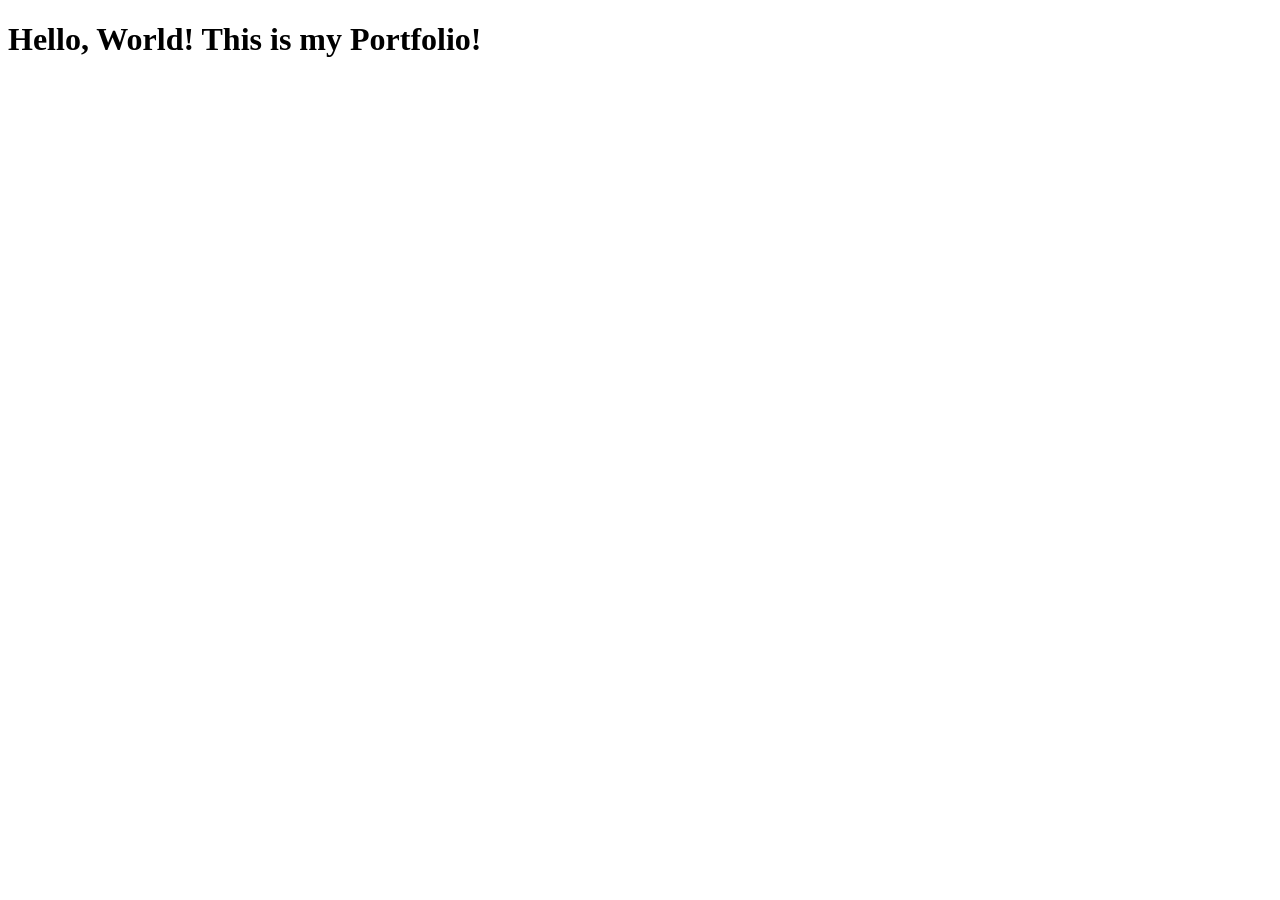
==== index.html @ 5b3e6e05 "Update portfolio content" ====
<!DOCTYPE html>
<html lang="en">
<head>
    <meta charset="UTF-8">
    <meta http-equiv="X-UA-Compatible" content="IE=edge">
    <meta name="viewport" content="width=device-width, initial-scale=1.0">
    <title>Your Name - Portfolio</title>
</head>
<body>
    <h1>Hello, World! This is my Portfolio!</h1>
</body>
</html>
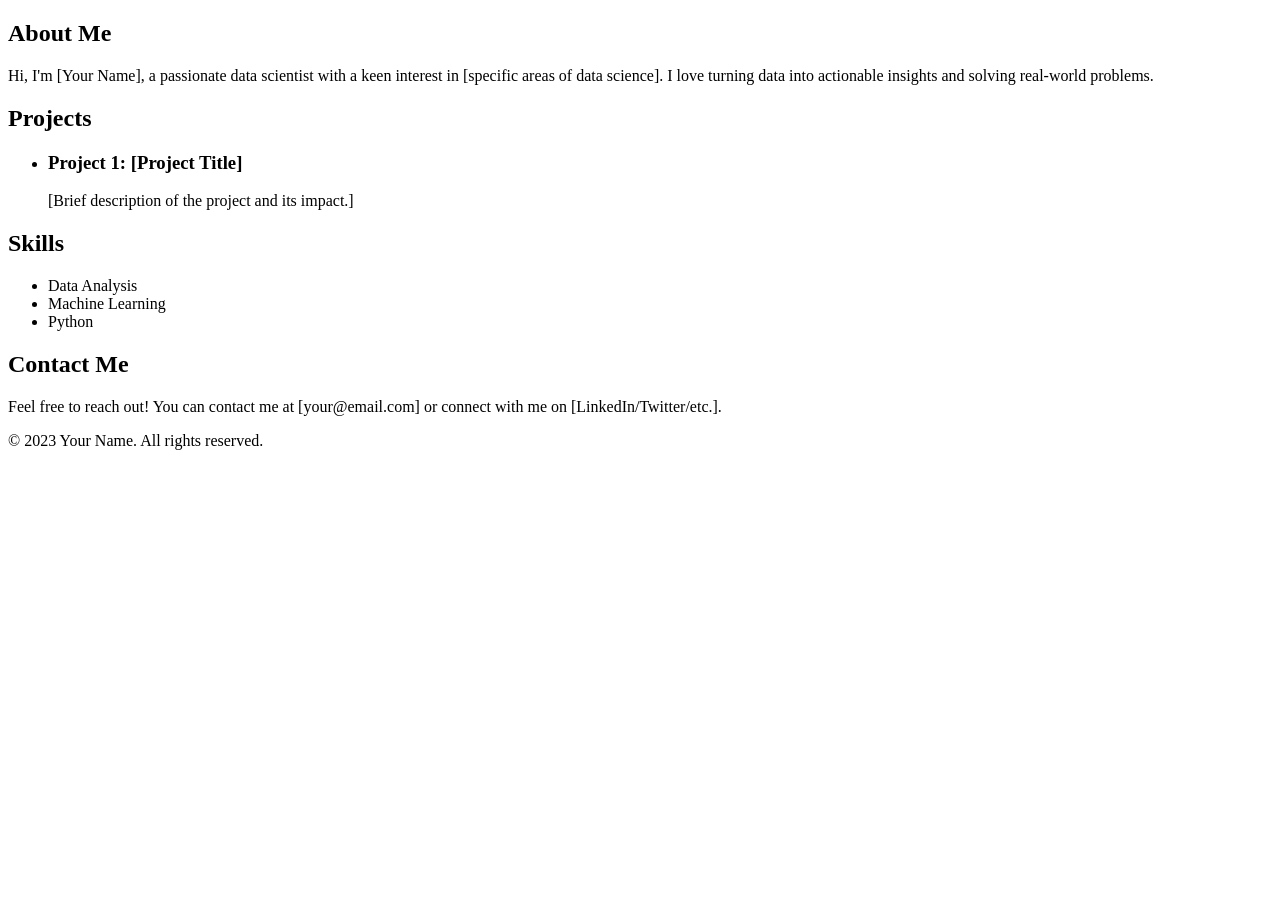
==== commit 0b871d34: "Update portfolio content" ====
--- a/index.html
+++ b/index.html
@@ -7,6 +7,46 @@
     <title>Your Name - Portfolio</title>
 </head>
 <body>
-    <h1>Hello, World! This is my Portfolio!</h1>
+
+    <!-- Introduction Section -->
+    <section id="introduction">
+        <h2>About Me</h2>
+        <p>Hi, I'm [Your Name], a passionate data scientist with a keen interest in [specific areas of data science]. I love turning data into actionable insights and solving real-world problems.</p>
+    </section>
+
+    <!-- Projects Section -->
+    <section id="projects">
+        <h2>Projects</h2>
+        <ul>
+            <li>
+                <h3>Project 1: [Project Title]</h3>
+                <p>[Brief description of the project and its impact.]</p>
+            </li>
+            <!-- Repeat for other projects -->
+        </ul>
+    </section>
+
+    <!-- Skills Section -->
+    <section id="skills">
+        <h2>Skills</h2>
+        <ul>
+            <li>Data Analysis</li>
+            <li>Machine Learning</li>
+            <li>Python</li>
+            <!-- Add more skills -->
+        </ul>
+    </section>
+
+    <!-- Contact Section -->
+    <section id="contact">
+        <h2>Contact Me</h2>
+        <p>Feel free to reach out! You can contact me at [your@email.com] or connect with me on [LinkedIn/Twitter/etc.].</p>
+    </section>
+
+    <!-- Footer Section -->
+    <footer>
+        <p>© 2023 Your Name. All rights reserved.</p>
+    </footer>
+
 </body>
 </html>
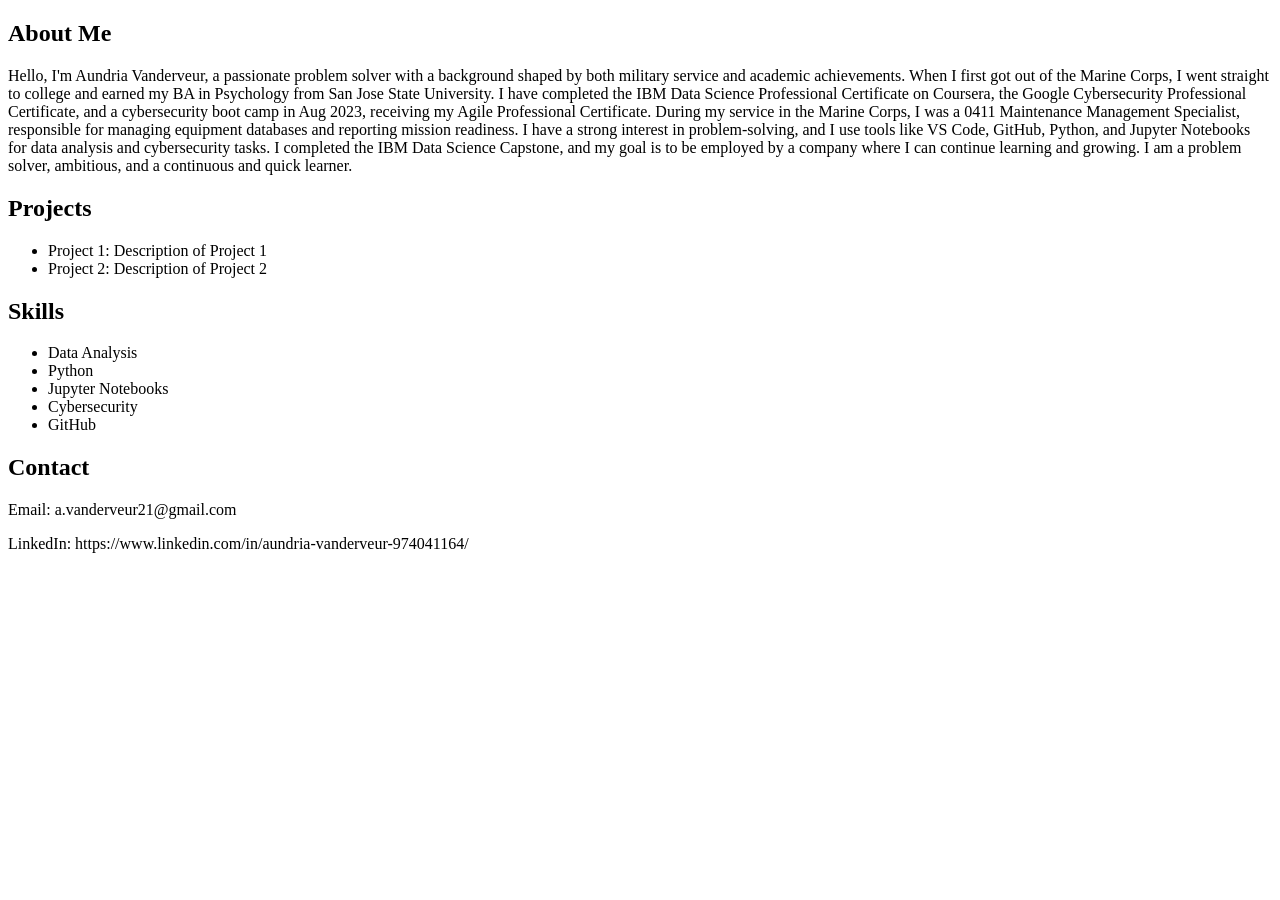
==== commit c78c6ec9: "Update portfolio content" ====
--- a/index.html
+++ b/index.html
@@ -1,52 +1,58 @@
 <!DOCTYPE html>
 <html lang="en">
+
 <head>
     <meta charset="UTF-8">
     <meta http-equiv="X-UA-Compatible" content="IE=edge">
     <meta name="viewport" content="width=device-width, initial-scale=1.0">
-    <title>Your Name - Portfolio</title>
+    <title>Aundria Vanderveur - Portfolio</title>
 </head>
+
 <body>
 
-    <!-- Introduction Section -->
-    <section id="introduction">
+    <!-- About Me Section -->
+    <div id="about">
         <h2>About Me</h2>
-        <p>Hi, I'm [Your Name], a passionate data scientist with a keen interest in [specific areas of data science]. I love turning data into actionable insights and solving real-world problems.</p>
-    </section>
+        <p>
+            Hello, I'm Aundria Vanderveur, a passionate problem solver with a background shaped by both military service and academic achievements.
+            When I first got out of the Marine Corps, I went straight to college and earned my BA in Psychology from San Jose State University.
+            I have completed the IBM Data Science Professional Certificate on Coursera, the Google Cybersecurity Professional Certificate, and a cybersecurity boot camp in Aug 2023, receiving my Agile Professional Certificate.
+            During my service in the Marine Corps, I was a 0411 Maintenance Management Specialist, responsible for managing equipment databases and reporting mission readiness.
+            I have a strong interest in problem-solving, and I use tools like VS Code, GitHub, Python, and Jupyter Notebooks for data analysis and cybersecurity tasks.
+            I completed the IBM Data Science Capstone, and my goal is to be employed by a company where I can continue learning and growing.
+            I am a problem solver, ambitious, and a continuous and quick learner.
+        </p>
+    </div>
 
-    <!-- Projects Section -->
-    <section id="projects">
+    <!-- Projects Section (Add more projects as needed) -->
+    <div id="projects">
         <h2>Projects</h2>
         <ul>
-            <li>
-                <h3>Project 1: [Project Title]</h3>
-                <p>[Brief description of the project and its impact.]</p>
-            </li>
-            <!-- Repeat for other projects -->
+            <li>Project 1: Description of Project 1</li>
+            <li>Project 2: Description of Project 2</li>
+            <!-- Add more projects as needed -->
         </ul>
-    </section>
+    </div>
 
-    <!-- Skills Section -->
-    <section id="skills">
+    <!-- Skills Section (Add more skills as needed) -->
+    <div id="skills">
         <h2>Skills</h2>
         <ul>
             <li>Data Analysis</li>
-            <li>Machine Learning</li>
             <li>Python</li>
-            <!-- Add more skills -->
+            <li>Jupyter Notebooks</li>
+            <li>Cybersecurity</li>
+            <li>GitHub</li>
         </ul>
-    </section>
+    </div>
 
-    <!-- Contact Section -->
-    <section id="contact">
-        <h2>Contact Me</h2>
-        <p>Feel free to reach out! You can contact me at [your@email.com] or connect with me on [LinkedIn/Twitter/etc.].</p>
-    </section>
-
-    <!-- Footer Section -->
-    <footer>
-        <p>© 2023 Your Name. All rights reserved.</p>
-    </footer>
+    <!-- Contact Section (Add contact information) -->
+    <div id="contact">
+        <h2>Contact</h2>
+        <p>Email: a.vanderveur21@gmail.com</p>
+        <p>LinkedIn: https://www.linkedin.com/in/aundria-vanderveur-974041164/</p>
+    </div>
 
 </body>
+
 </html>
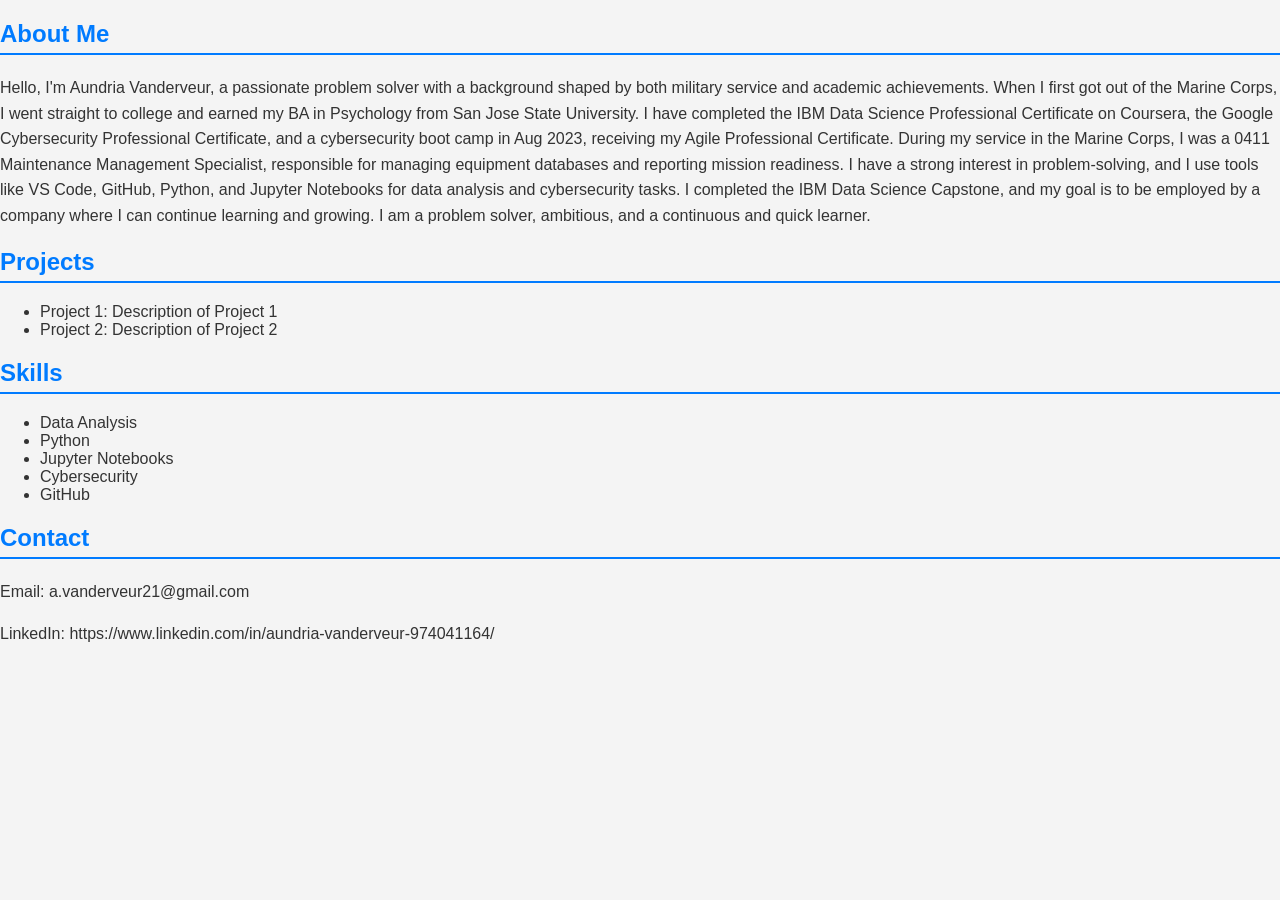
==== commit fe4dd66f: "Update Css" ====
--- a/index.html
+++ b/index.html
@@ -2,6 +2,9 @@
 <html lang="en">
 
 <head>
+    <!-- In the <head> section of your HTML, after the existing meta tags -->
+<link rel="stylesheet" href="styles.css">
+
     <meta charset="UTF-8">
     <meta http-equiv="X-UA-Compatible" content="IE=edge">
     <meta name="viewport" content="width=device-width, initial-scale=1.0">
--- a/styles.css
+++ b/styles.css
@@ -0,0 +1,39 @@
+body {
+    font-family: 'Arial', sans-serif;
+    background-color: #f4f4f4;
+    color: #333;
+    margin: 0;
+    padding: 0;
+}
+
+header {
+    background-color: #007bff;
+    color: #fff;
+    text-align: center;
+    padding: 1em 0;
+}
+
+section {
+    max-width: 800px;
+    margin: 0 auto;
+    padding: 20px;
+    background-color: #fff;
+    border-radius: 8px;
+    box-shadow: 0 0 10px rgba(0, 0, 0, 0.1);
+    margin-top: 20px;
+    margin-bottom: 20px;
+}
+
+h1, h2, h3 {
+    color: #007bff;
+}
+
+h2 {
+    border-bottom: 2px solid #007bff;
+    padding-bottom: 5px;
+    margin-bottom: 20px;
+}
+
+p {
+    line-height: 1.6;
+}
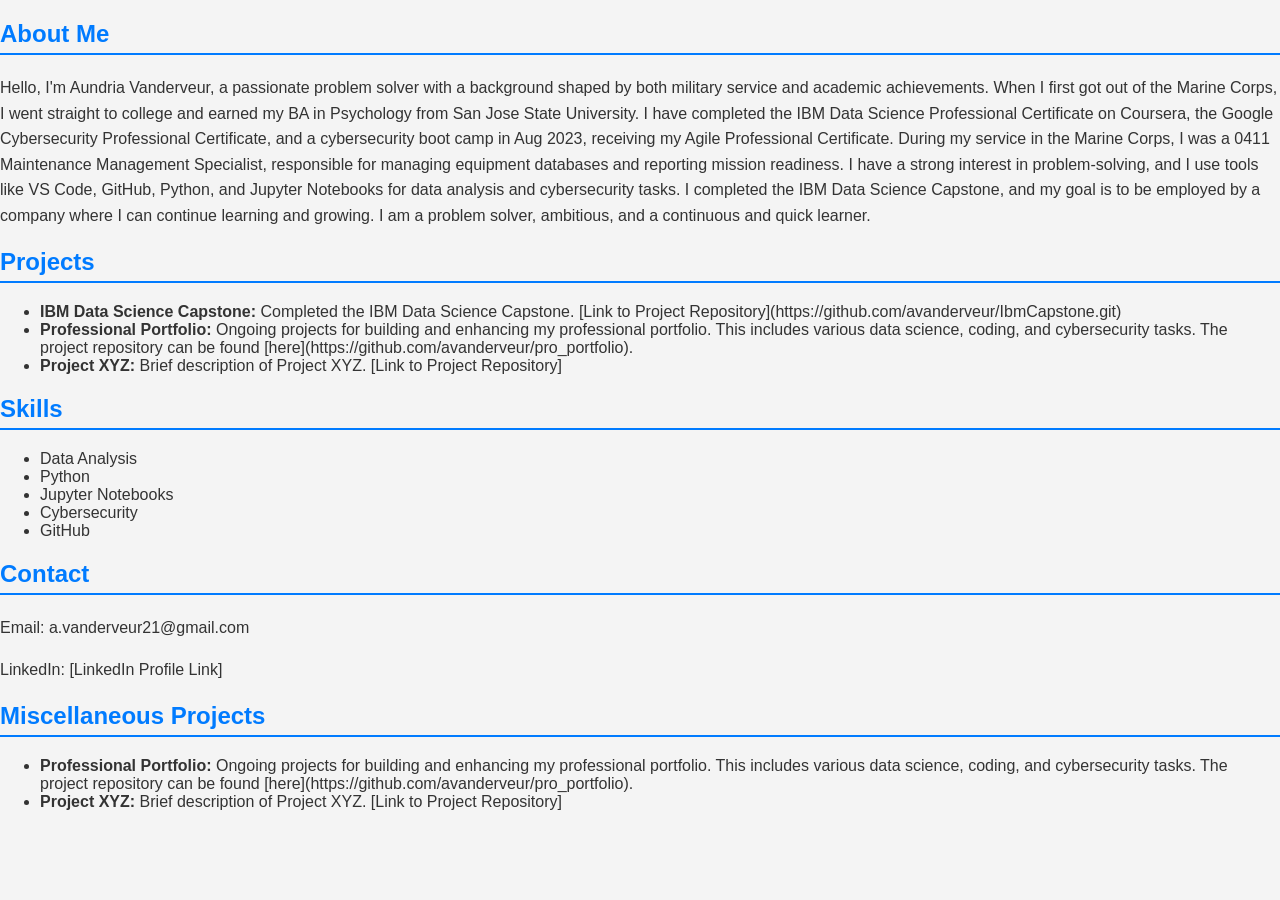
==== commit 6b6daeb3: "Update portfolio content" ====
--- a/index.html
+++ b/index.html
@@ -3,7 +3,7 @@
 
 <head>
     <!-- In the <head> section of your HTML, after the existing meta tags -->
-<link rel="stylesheet" href="styles.css">
+    <link rel="stylesheet" href="styles.css">
 
     <meta charset="UTF-8">
     <meta http-equiv="X-UA-Compatible" content="IE=edge">
@@ -31,9 +31,16 @@
     <div id="projects">
         <h2>Projects</h2>
         <ul>
-            <li>Project 1: Description of Project 1</li>
-            <li>Project 2: Description of Project 2</li>
+            <li>
+                <strong>IBM Data Science Capstone:</strong> Completed the IBM Data Science Capstone. [Link to Project Repository](https://github.com/avanderveur/IbmCapstone.git)
+            </li>
+            <li>
+                <strong>Professional Portfolio:</strong> Ongoing projects for building and enhancing my professional portfolio. This includes various data science, coding, and cybersecurity tasks. The project repository can be found [here](https://github.com/avanderveur/pro_portfolio).
+            </li>
             <!-- Add more projects as needed -->
+            <li>
+                <strong>Project XYZ:</strong> Brief description of Project XYZ. [Link to Project Repository]
+            </li>
         </ul>
     </div>
 
@@ -53,7 +60,21 @@
     <div id="contact">
         <h2>Contact</h2>
         <p>Email: a.vanderveur21@gmail.com</p>
-        <p>LinkedIn: https://www.linkedin.com/in/aundria-vanderveur-974041164/</p>
+        <p>LinkedIn: [LinkedIn Profile Link]</p>
+    </div>
+
+    <!-- Miscellaneous Projects Section -->
+    <div id="misc-projects">
+        <h2>Miscellaneous Projects</h2>
+        <ul>
+            <li>
+                <strong>Professional Portfolio:</strong> Ongoing projects for building and enhancing my professional portfolio. This includes various data science, coding, and cybersecurity tasks. The project repository can be found [here](https://github.com/avanderveur/pro_portfolio).
+            </li>
+            <!-- Add more miscellaneous projects as needed -->
+            <li>
+                <strong>Project XYZ:</strong> Brief description of Project XYZ. [Link to Project Repository]
+            </li>
+        </ul>
     </div>
 
 </body>
